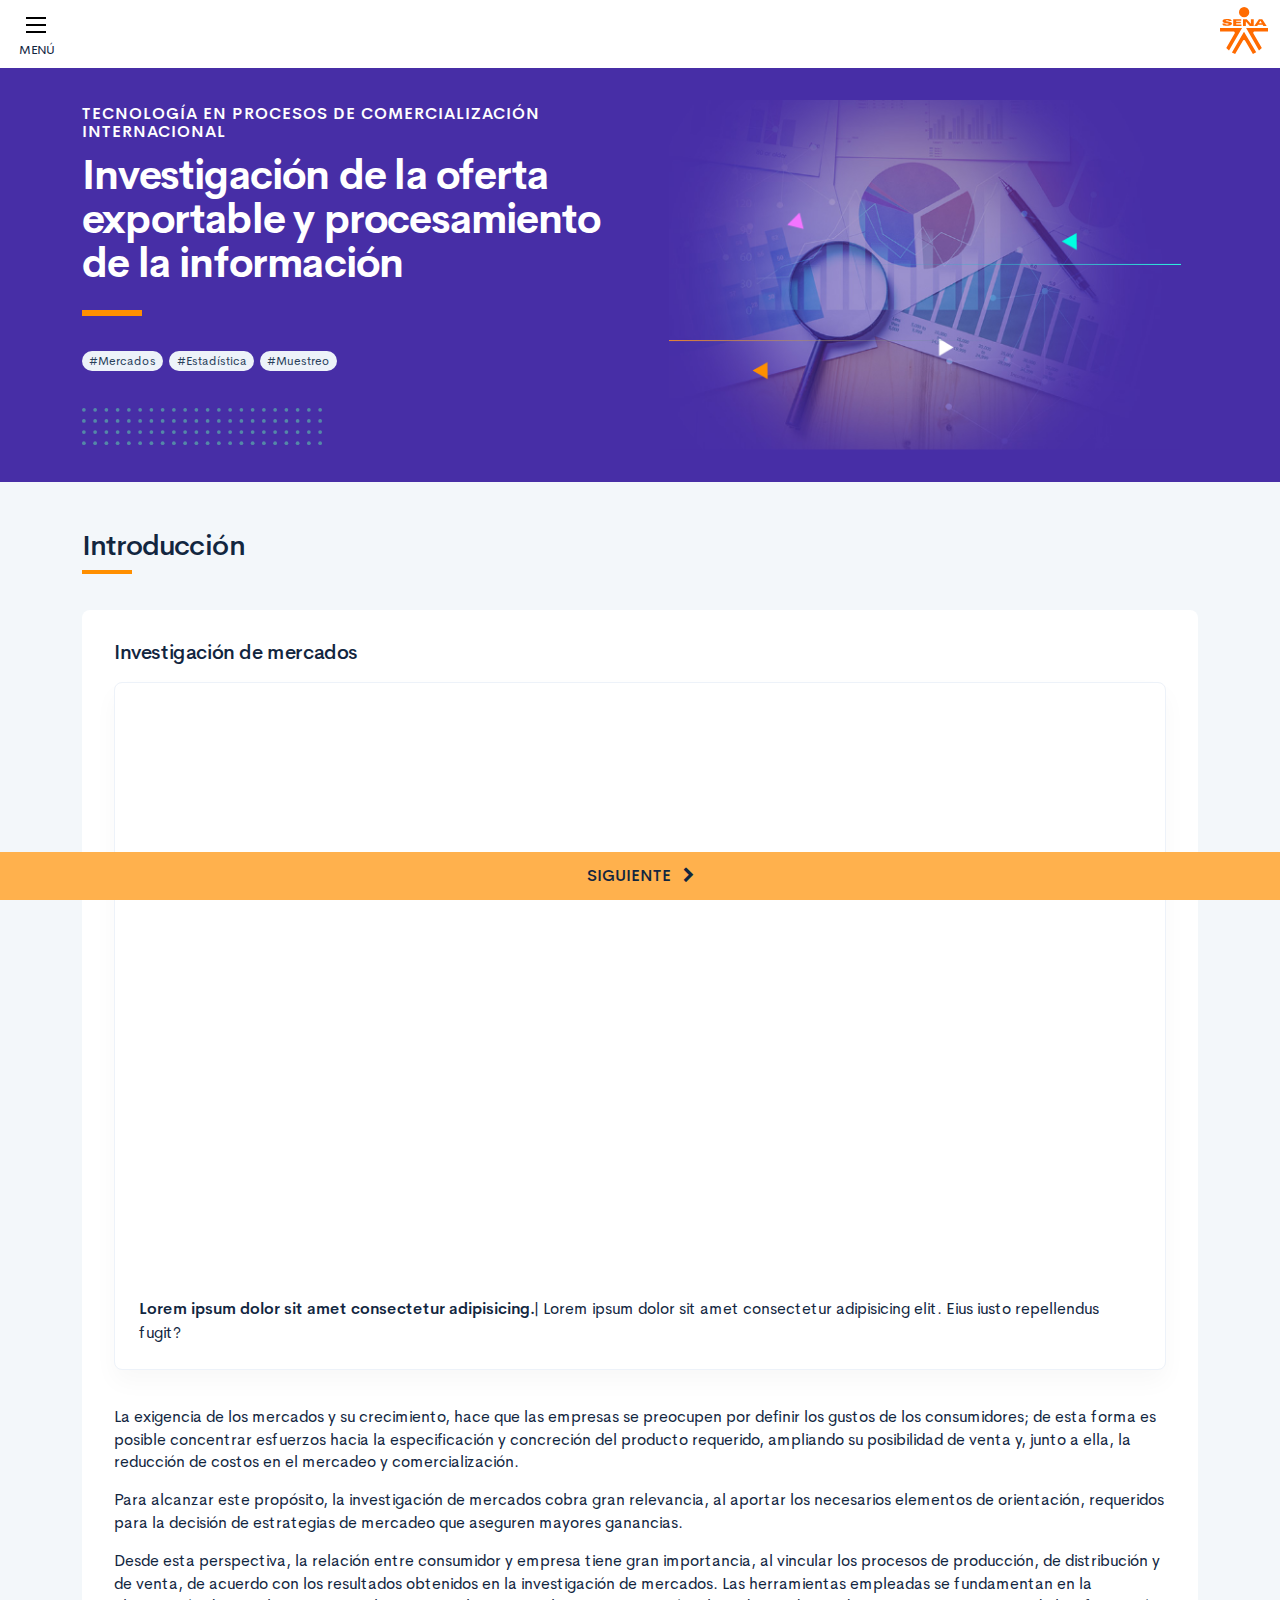
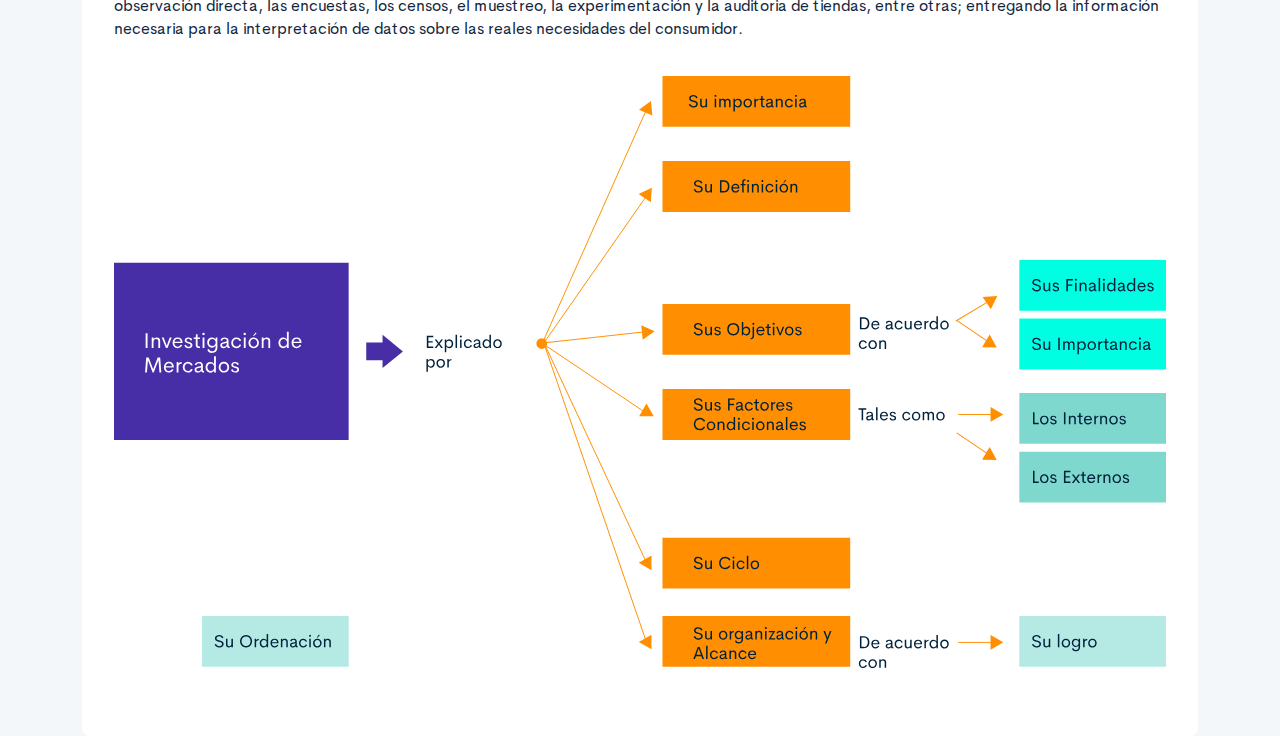
==== public/main.html @ 5385ba49 "Se realiza cargue competo del recurso" ====
<!DOCTYPE html>
<html lang="es">
    <head>
        <meta charset="UTF-8">
        <meta name="viewport" content="width=device-width, user-scalable=no, initial-scale=1.0, maximum-scale=1.0, minimum-scale=1.0">
        <title>Investigación de la oferta exportable y procesamiento de la información</title>
        <meta meta name="description" content="Actualmente, las empresas buscan, de una u otra forma, fidelizar sus clientes identificando sus gustos y preferencias para así aumentar las ventas de productos o servicios. Y es por esto que utilizan la investigación de mercados, donde se identifican, obtienen, registran, analizan, presentan y distribuyen datos e información sistemática, acerca de una situación específica que enfrenta la empresa en el mercado, con el propósito de mejorar la toma de decisiones para la solución de problemas y la identificación de oportunidades en este escenario de intercambio comercial.  ">
        <link rel="icon" type="image/svg+xml" href="assets/images/logos/senaLogo.svg">
        <link rel="stylesheet" href="assets/fonts/feather/feather.css">
        <link rel="stylesheet" href="assets/fonts/fontawesome/css/font-awesome.css">
        <link href="assets/css/fancybox.css" rel="stylesheet">
        <link href="assets/css/animate.css" rel="stylesheet">
        <link rel="stylesheet" href="assets/css/main.css">
    </head>
    <body class="theme-dark page-header-textura" id="page-main">
        <div class="page-main">
            <header class="sticky-top">
                <div class="page-topbar">
                    <div class="container-fluid">
                        <div class="d-flex justify-content-between align-items-center">
                            <div class="page-topbar__menu"><a class="page-topbar__menu-icon btn-menu-responsive" href="#"><span></span><span></span><span></span></a><span class="page-topbar__menu-title">MENÚ</span></div>
                            <div class="page-topbar__logo"><img class="img-fluid" src="assets/images/logos/senaLogo.svg" alt="Logo SENA"></div>
                        </div>
                    </div>
                </div>
            </header>
            <main class="mb-5">
                <div class="page-header" id="page-main-header">
                    <div class="page-textura">
                        <div class="container">
                            <div class="curso-portada">
                                <div class="row align-items-center">
                                    <div class="col-12 col-lg-6">
                                        <h3 class="curso-subtitulo" id="curso-titulo-componente">TECNOLOGÍA EN PROCESOS DE COMERCIALIZACIÓN INTERNACIONAL</h3>
                                        <h1 class="curso-titulo" id="curso-titulo-tema">Investigación de la oferta exportable y procesamiento de la información</h1>
                                        <div class="brand-line-primary"></div>
                                        <div class="keywords"><span class="badge badge-pill badge-light mr-2">#Mercados</span><span class="badge badge-pill badge-light mr-2">#Estadística</span><span class="badge badge-pill badge-light mr-2">#Muestreo</span></div>
                                        <div class="barra-dots mt-5"><img class="img-fluid" src="assets/images/header/icon_dots.svg" alt="alt" /></div>
                                    </div>
                                    <div class="col-12 col-lg-6 text-center">
                                        <div class="d-none d-lg-block"><img class="curso-imagen" src="assets/images/header/header_media.png" /></div>
                                    </div>
                                </div>
                            </div>
                        </div>
                    </div>
                </div>
                <div id="mainContent"></div>
            </main>
            <footer class="mt-5">
                <div class="page-control" id="page-control">
                    <div class="row justify-content-center align-items-center"><a class="page-control-link page-control-prev col py-3 text-center" id="back" href="#"><span>
                                <div class="fa fa-chevron-left mr-3"></div>Anterior
                            </span></a><a class="page-control-link page-control-next col py-3 text-center" id="next" href="#"><span>Siguiente<div class="fa fa-chevron-right ml-3"></div></span></a></div>
                </div>
            </footer>
        </div>
        <aside id="page-main-aside">
            <div class="aside-contenidos">
                <div class="aside-contenidos__header d-flex justify-content-between align-items-center">
                    <div class="aside-contenidos__titulo"><span> <i class="fa fa-list-ul mr-2"></i>Contenidos</span></div>
                    <div class="aside-contenidos__close d-md-none"><a class="page-main-aside__close icon btnclose m-0" href="#"></a></div>
                </div>
                <nav class="aside-contenidos__body">
                    <ul class="menu-main" id="menuMain"></ul>
                </nav>
            </div>
            <div class="aside-extra position-relative">
                <ul class="fixed-bottom menu-secondary" id="menuSecondary"></ul>
            </div>
        </aside>
        <script src="assets/js/vendor.js"></script>
        <script src="assets/js/global.js"> </script>
        <script src="assets/js/pages.js"> </script>
    </body>
</html>
---- public/assets/fonts/feather/feather.css ----
@font-face {
  font-family: 'Feather';
  src:
    url('fonts/Feather.ttf?sdxovp') format('truetype'),
    url('fonts/Feather.woff?sdxovp') format('woff'),
    url('fonts/Feather.svg?sdxovp#Feather') format('svg');
  font-weight: normal;
  font-style: normal;
}

.fe {
  /* use !important to prevent issues with browser extensions that change fonts */
  font-family: 'Feather' !important;
  speak: none;
  font-style: normal;
  font-weight: normal;
  font-variant: normal;
  text-transform: none;
  line-height: 1;

  /* Better Font Rendering =========== */
  -webkit-font-smoothing: antialiased;
  -moz-osx-font-smoothing: grayscale;
}

.fe-activity:before {
  content: "\e900";
}
.fe-airplay:before {
  content: "\e901";
}
.fe-alert-circle:before {
  content: "\e902";
}
.fe-alert-octagon:before {
  content: "\e903";
}
.fe-alert-triangle:before {
  content: "\e904";
}
.fe-align-center:before {
  content: "\e905";
}
.fe-align-justify:before {
  content: "\e906";
}
.fe-align-left:before {
  content: "\e907";
}
.fe-align-right:before {
  content: "\e908";
}
.fe-anchor:before {
  content: "\e909";
}
.fe-aperture:before {
  content: "\e90a";
}
.fe-archive:before {
  content: "\e90b";
}
.fe-arrow-down:before {
  content: "\e90c";
}
.fe-arrow-down-circle:before {
  content: "\e90d";
}
.fe-arrow-down-left:before {
  content: "\e90e";
}
.fe-arrow-down-right:before {
  content: "\e90f";
}
.fe-arrow-left:before {
  content: "\e910";
}
.fe-arrow-left-circle:before {
  content: "\e911";
}
.fe-arrow-right:before {
  content: "\e912";
}
.fe-arrow-right-circle:before {
  content: "\e913";
}
.fe-arrow-up:before {
  content: "\e914";
}
.fe-arrow-up-circle:before {
  content: "\e915";
}
.fe-arrow-up-left:before {
  content: "\e916";
}
.fe-arrow-up-right:before {
  content: "\e917";
}
.fe-at-sign:before {
  content: "\e918";
}
.fe-award:before {
  content: "\e919";
}
.fe-bar-chart:before {
  content: "\e91a";
}
.fe-bar-chart-2:before {
  content: "\e91b";
}
.fe-battery:before {
  content: "\e91c";
}
.fe-battery-charging:before {
  content: "\e91d";
}
.fe-bell:before {
  content: "\e91e";
}
.fe-bell-off:before {
  content: "\e91f";
}
.fe-bluetooth:before {
  content: "\e920";
}
.fe-bold:before {
  content: "\e921";
}
.fe-book:before {
  content: "\e922";
}
.fe-book-open:before {
  content: "\e923";
}
.fe-bookmark:before {
  content: "\e924";
}
.fe-box:before {
  content: "\e925";
}
.fe-briefcase:before {
  content: "\e926";
}
.fe-calendar:before {
  content: "\e927";
}
.fe-camera:before {
  content: "\e928";
}
.fe-camera-off:before {
  content: "\e929";
}
.fe-cast:before {
  content: "\e92a";
}
.fe-check:before {
  content: "\e92b";
}
.fe-check-circle:before {
  content: "\e92c";
}
.fe-check-square:before {
  content: "\e92d";
}
.fe-chevron-down:before {
  content: "\e92e";
}
.fe-chevron-left:before {
  content: "\e92f";
}
.fe-chevron-right:before {
  content: "\e930";
}
.fe-chevron-up:before {
  content: "\e931";
}
.fe-chevrons-down:before {
  content: "\e932";
}
.fe-chevrons-left:before {
  content: "\e933";
}
.fe-chevrons-right:before {
  content: "\e934";
}
.fe-chevrons-up:before {
  content: "\e935";
}
.fe-chrome:before {
  content: "\e936";
}
.fe-circle:before {
  content: "\e937";
}
.fe-clipboard:before {
  content: "\e938";
}
.fe-clock:before {
  content: "\e939";
}
.fe-cloud:before {
  content: "\e93a";
}
.fe-cloud-drizzle:before {
  content: "\e93b";
}
.fe-cloud-lightning:before {
  content: "\e93c";
}
.fe-cloud-off:before {
  content: "\e93d";
}
.fe-cloud-rain:before {
  content: "\e93e";
}
.fe-cloud-snow:before {
  content: "\e93f";
}
.fe-code:before {
  content: "\e940";
}
.fe-codepen:before {
  content: "\e941";
}
.fe-command:before {
  content: "\e942";
}
.fe-compass:before {
  content: "\e943";
}
.fe-copy:before {
  content: "\e944";
}
.fe-corner-down-left:before {
  content: "\e945";
}
.fe-corner-down-right:before {
  content: "\e946";
}
.fe-corner-left-down:before {
  content: "\e947";
}
.fe-corner-left-up:before {
  content: "\e948";
}
.fe-corner-right-down:before {
  content: "\e949";
}
.fe-corner-right-up:before {
  content: "\e94a";
}
.fe-corner-up-left:before {
  content: "\e94b";
}
.fe-corner-up-right:before {
  content: "\e94c";
}
.fe-cpu:before {
  content: "\e94d";
}
.fe-credit-card:before {
  content: "\e94e";
}
.fe-crop:before {
  content: "\e94f";
}
.fe-crosshair:before {
  content: "\e950";
}
.fe-database:before {
  content: "\e951";
}
.fe-delete:before {
  content: "\e952";
}
.fe-disc:before {
  content: "\e953";
}
.fe-dollar-sign:before {
  content: "\e954";
}
.fe-download:before {
  content: "\e955";
}
.fe-download-cloud:before {
  content: "\e956";
}
.fe-droplet:before {
  content: "\e957";
}
.fe-edit:before {
  content: "\e958";
}
.fe-edit-2:before {
  content: "\e959";
}
.fe-edit-3:before {
  content: "\e95a";
}
.fe-external-link:before {
  content: "\e95b";
}
.fe-eye:before {
  content: "\e95c";
}
.fe-eye-off:before {
  content: "\e95d";
}
.fe-facebook:before {
  content: "\e95e";
}
.fe-fast-forward:before {
  content: "\e95f";
}
.fe-feather:before {
  content: "\e960";
}
.fe-file:before {
  content: "\e961";
}
.fe-file-minus:before {
  content: "\e962";
}
.fe-file-plus:before {
  content: "\e963";
}
.fe-file-text:before {
  content: "\e964";
}
.fe-film:before {
  content: "\e965";
}
.fe-filter:before {
  content: "\e966";
}
.fe-flag:before {
  content: "\e967";
}
.fe-folder:before {
  content: "\e968";
}
.fe-folder-minus:before {
  content: "\e969";
}
.fe-folder-plus:before {
  content: "\e96a";
}
.fe-gift:before {
  content: "\e96b";
}
.fe-git-branch:before {
  content: "\e96c";
}
.fe-git-commit:before {
  content: "\e96d";
}
.fe-git-merge:before {
  content: "\e96e";
}
.fe-git-pull-request:before {
  content: "\e96f";
}
.fe-github:before {
  content: "\e970";
}
.fe-gitlab:before {
  content: "\e971";
}
.fe-globe:before {
  content: "\e972";
}
.fe-grid:before {
  content: "\e973";
}
.fe-hard-drive:before {
  content: "\e974";
}
.fe-hash:before {
  content: "\e975";
}
.fe-headphones:before {
  content: "\e976";
}
.fe-heart:before {
  content: "\e977";
}
.fe-help-circle:before {
  content: "\e978";
}
.fe-home:before {
  content: "\e979";
}
.fe-image:before {
  content: "\e97a";
}
.fe-inbox:before {
  content: "\e97b";
}
.fe-info:before {
  content: "\e97c";
}
.fe-instagram:before {
  content: "\e97d";
}
.fe-italic:before {
  content: "\e97e";
}
.fe-layers:before {
  content: "\e97f";
}
.fe-layout:before {
  content: "\e980";
}
.fe-life-buoy:before {
  content: "\e981";
}
.fe-link:before {
  content: "\e982";
}
.fe-link-2:before {
  content: "\e983";
}
.fe-linkedin:before {
  content: "\e984";
}
.fe-list:before {
  content: "\e985";
}
.fe-loader:before {
  content: "\e986";
}
.fe-lock:before {
  content: "\e987";
}
.fe-log-in:before {
  content: "\e988";
}
.fe-log-out:before {
  content: "\e989";
}
.fe-mail:before {
  content: "\e98a";
}
.fe-map:before {
  content: "\e98b";
}
.fe-map-pin:before {
  content: "\e98c";
}
.fe-maximize:before {
  content: "\e98d";
}
.fe-maximize-2:before {
  content: "\e98e";
}
.fe-menu:before {
  content: "\e98f";
}
.fe-message-circle:before {
  content: "\e990";
}
.fe-message-square:before {
  content: "\e991";
}
.fe-mic:before {
  content: "\e992";
}
.fe-mic-off:before {
  content: "\e993";
}
.fe-minimize:before {
  content: "\e994";
}
.fe-minimize-2:before {
  content: "\e995";
}
.fe-minus:before {
  content: "\e996";
}
.fe-minus-circle:before {
  content: "\e997";
}
.fe-minus-square:before {
  content: "\e998";
}
.fe-monitor:before {
  content: "\e999";
}
.fe-moon:before {
  content: "\e99a";
}
.fe-more-horizontal:before {
  content: "\e99b";
}
.fe-more-vertical:before {
  content: "\e99c";
}
.fe-move:before {
  content: "\e99d";
}
.fe-music:before {
  content: "\e99e";
}
.fe-navigation:before {
  content: "\e99f";
}
.fe-navigation-2:before {
  content: "\e9a0";
}
.fe-octagon:before {
  content: "\e9a1";
}
.fe-package:before {
  content: "\e9a2";
}
.fe-paperclip:before {
  content: "\e9a3";
}
.fe-pause:before {
  content: "\e9a4";
}
.fe-pause-circle:before {
  content: "\e9a5";
}
.fe-percent:before {
  content: "\e9a6";
}
.fe-phone:before {
  content: "\e9a7";
}
.fe-phone-call:before {
  content: "\e9a8";
}
.fe-phone-forwarded:before {
  content: "\e9a9";
}
.fe-phone-incoming:before {
  content: "\e9aa";
}
.fe-phone-missed:before {
  content: "\e9ab";
}
.fe-phone-off:before {
  content: "\e9ac";
}
.fe-phone-outgoing:before {
  content: "\e9ad";
}
.fe-pie-chart:before {
  content: "\e9ae";
}
.fe-play:before {
  content: "\e9af";
}
.fe-play-circle:before {
  content: "\e9b0";
}
.fe-plus:before {
  content: "\e9b1";
}
.fe-plus-circle:before {
  content: "\e9b2";
}
.fe-plus-square:before {
  content: "\e9b3";
}
.fe-pocket:before {
  content: "\e9b4";
}
.fe-power:before {
  content: "\e9b5";
}
.fe-printer:before {
  content: "\e9b6";
}
.fe-radio:before {
  content: "\e9b7";
}
.fe-refresh-ccw:before {
  content: "\e9b8";
}
.fe-refresh-cw:before {
  content: "\e9b9";
}
.fe-repeat:before {
  content: "\e9ba";
}
.fe-rewind:before {
  content: "\e9bb";
}
.fe-rotate-ccw:before {
  content: "\e9bc";
}
.fe-rotate-cw:before {
  content: "\e9bd";
}
.fe-rss:before {
  content: "\e9be";
}
.fe-save:before {
  content: "\e9bf";
}
.fe-scissors:before {
  content: "\e9c0";
}
.fe-search:before {
  content: "\e9c1";
}
.fe-send:before {
  content: "\e9c2";
}
.fe-server:before {
  content: "\e9c3";
}
.fe-settings:before {
  content: "\e9c4";
}
.fe-share:before {
  content: "\e9c5";
}
.fe-share-2:before {
  content: "\e9c6";
}
.fe-shield:before {
  content: "\e9c7";
}
.fe-shield-off:before {
  content: "\e9c8";
}
.fe-shopping-bag:before {
  content: "\e9c9";
}
.fe-shopping-cart:before {
  content: "\e9ca";
}
.fe-shuffle:before {
  content: "\e9cb";
}
.fe-sidebar:before {
  content: "\e9cc";
}
.fe-skip-back:before {
  content: "\e9cd";
}
.fe-skip-forward:before {
  content: "\e9ce";
}
.fe-slack:before {
  content: "\e9cf";
}
.fe-slash:before {
  content: "\e9d0";
}
.fe-sliders:before {
  content: "\e9d1";
}
.fe-smartphone:before {
  content: "\e9d2";
}
.fe-speaker:before {
  content: "\e9d3";
}
.fe-square:before {
  content: "\e9d4";
}
.fe-star:before {
  content: "\e9d5";
}
.fe-stop-circle:before {
  content: "\e9d6";
}
.fe-sun:before {
  content: "\e9d7";
}
.fe-sunrise:before {
  content: "\e9d8";
}
.fe-sunset:before {
  content: "\e9d9";
}
.fe-tablet:before {
  content: "\e9da";
}
.fe-tag:before {
  content: "\e9db";
}
.fe-target:before {
  content: "\e9dc";
}
.fe-terminal:before {
  content: "\e9dd";
}
.fe-thermometer:before {
  content: "\e9de";
}
.fe-thumbs-down:before {
  content: "\e9df";
}
.fe-thumbs-up:before {
  content: "\e9e0";
}
.fe-toggle-left:before {
  content: "\e9e1";
}
.fe-toggle-right:before {
  content: "\e9e2";
}
.fe-trash:before {
  content: "\e9e3";
}
.fe-trash-2:before {
  content: "\e9e4";
}
.fe-trending-down:before {
  content: "\e9e5";
}
.fe-trending-up:before {
  content: "\e9e6";
}
.fe-triangle:before {
  content: "\e9e7";
}
.fe-truck:before {
  content: "\e9e8";
}
.fe-tv:before {
  content: "\e9e9";
}
.fe-twitter:before {
  content: "\e9ea";
}
.fe-type:before {
  content: "\e9eb";
}
.fe-umbrella:before {
  content: "\e9ec";
}
.fe-underline:before {
  content: "\e9ed";
}
.fe-unlock:before {
  content: "\e9ee";
}
.fe-upload:before {
  content: "\e9ef";
}
.fe-upload-cloud:before {
  content: "\e9f0";
}
.fe-user:before {
  content: "\e9f1";
}
.fe-user-check:before {
  content: "\e9f2";
}
.fe-user-minus:before {
  content: "\e9f3";
}
.fe-user-plus:before {
  content: "\e9f4";
}
.fe-user-x:before {
  content: "\e9f5";
}
.fe-users:before {
  content: "\e9f6";
}
.fe-video:before {
  content: "\e9f7";
}
.fe-video-off:before {
  content: "\e9f8";
}
.fe-voicemail:before {
  content: "\e9f9";
}
.fe-volume:before {
  content: "\e9fa";
}
.fe-volume-1:before {
  content: "\e9fb";
}
.fe-volume-2:before {
  content: "\e9fc";
}
.fe-volume-x:before {
  content: "\e9fd";
}
.fe-watch:before {
  content: "\e9fe";
}
.fe-wifi:before {
  content: "\e9ff";
}
.fe-wifi-off:before {
  content: "\ea00";
}
.fe-wind:before {
  content: "\ea01";
}
.fe-x:before {
  content: "\ea02";
}
.fe-x-circle:before {
  content: "\ea03";
}
.fe-x-square:before {
  content: "\ea04";
}
.fe-youtube:before {
  content: "\ea05";
}
.fe-zap:before {
  content: "\ea06";
}
.fe-zap-off:before {
  content: "\ea07";
}
.fe-zoom-in:before {
  content: "\ea08";
}
.fe-zoom-out:before {
  content: "\ea09";
}
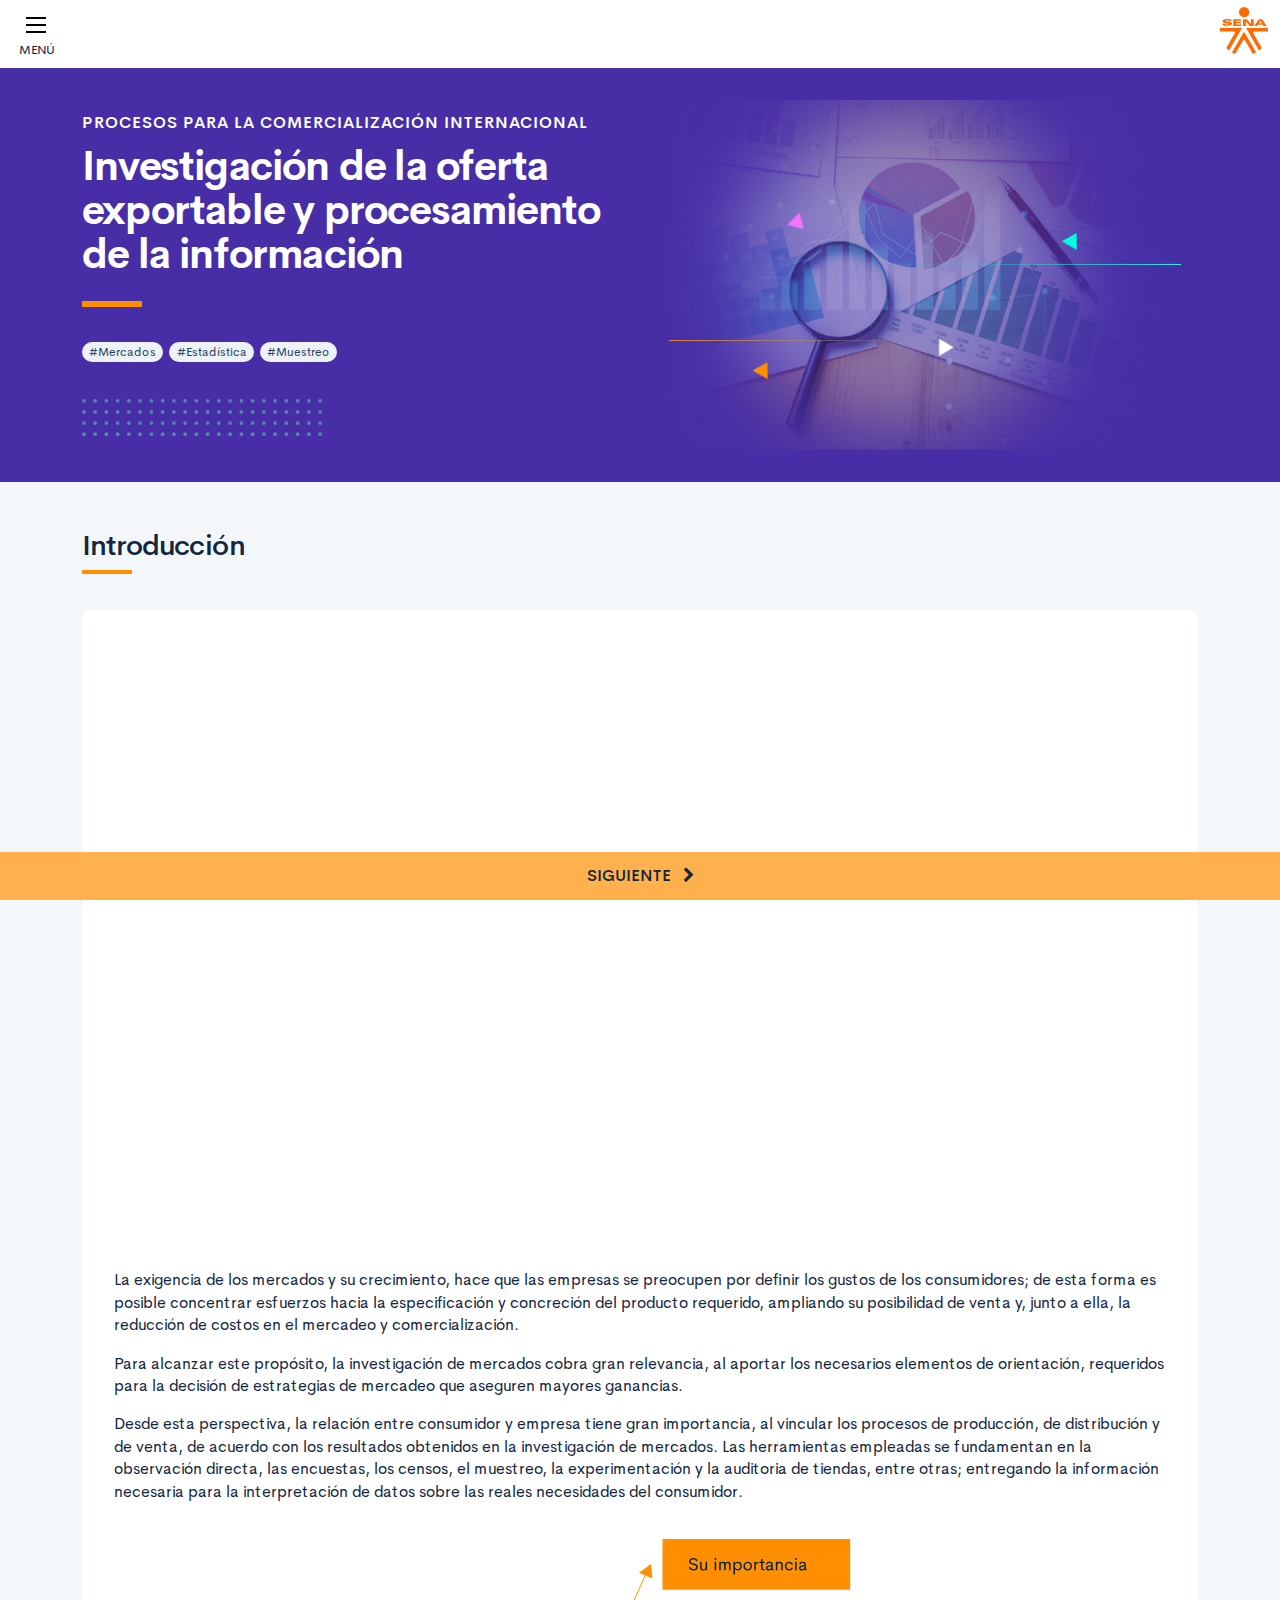
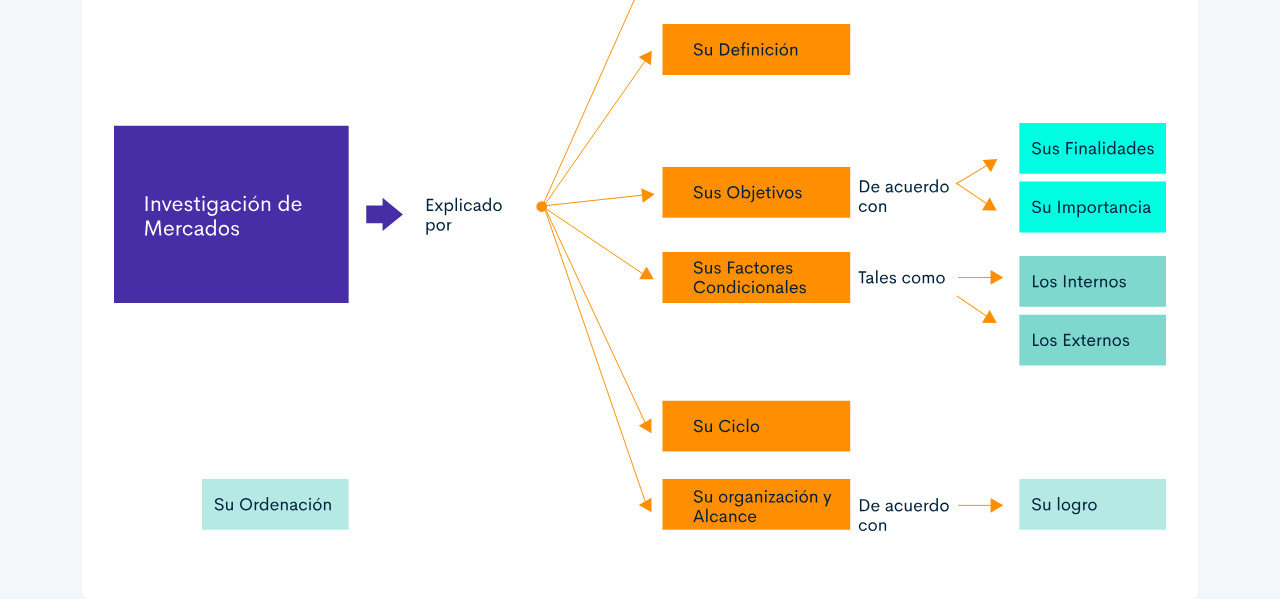
==== commit fee5df98: "Se realizan los ajustes solicitados por el equipo de Gestores de Repositorio." ====
--- a/public/main.html
+++ b/public/main.html
@@ -31,7 +31,7 @@
                             <div class="curso-portada">
                                 <div class="row align-items-center">
                                     <div class="col-12 col-lg-6">
-                                        <h3 class="curso-subtitulo" id="curso-titulo-componente">TECNOLOGÍA EN PROCESOS DE COMERCIALIZACIÓN INTERNACIONAL</h3>
+                                        <h3 class="curso-subtitulo" id="curso-titulo-componente">PROCESOS PARA LA COMERCIALIZACIÓN INTERNACIONAL</h3>
                                         <h1 class="curso-titulo" id="curso-titulo-tema">Investigación de la oferta exportable y procesamiento de la información</h1>
                                         <div class="brand-line-primary"></div>
                                         <div class="keywords"><span class="badge badge-pill badge-light mr-2">#Mercados</span><span class="badge badge-pill badge-light mr-2">#Estadística</span><span class="badge badge-pill badge-light mr-2">#Muestreo</span></div>
